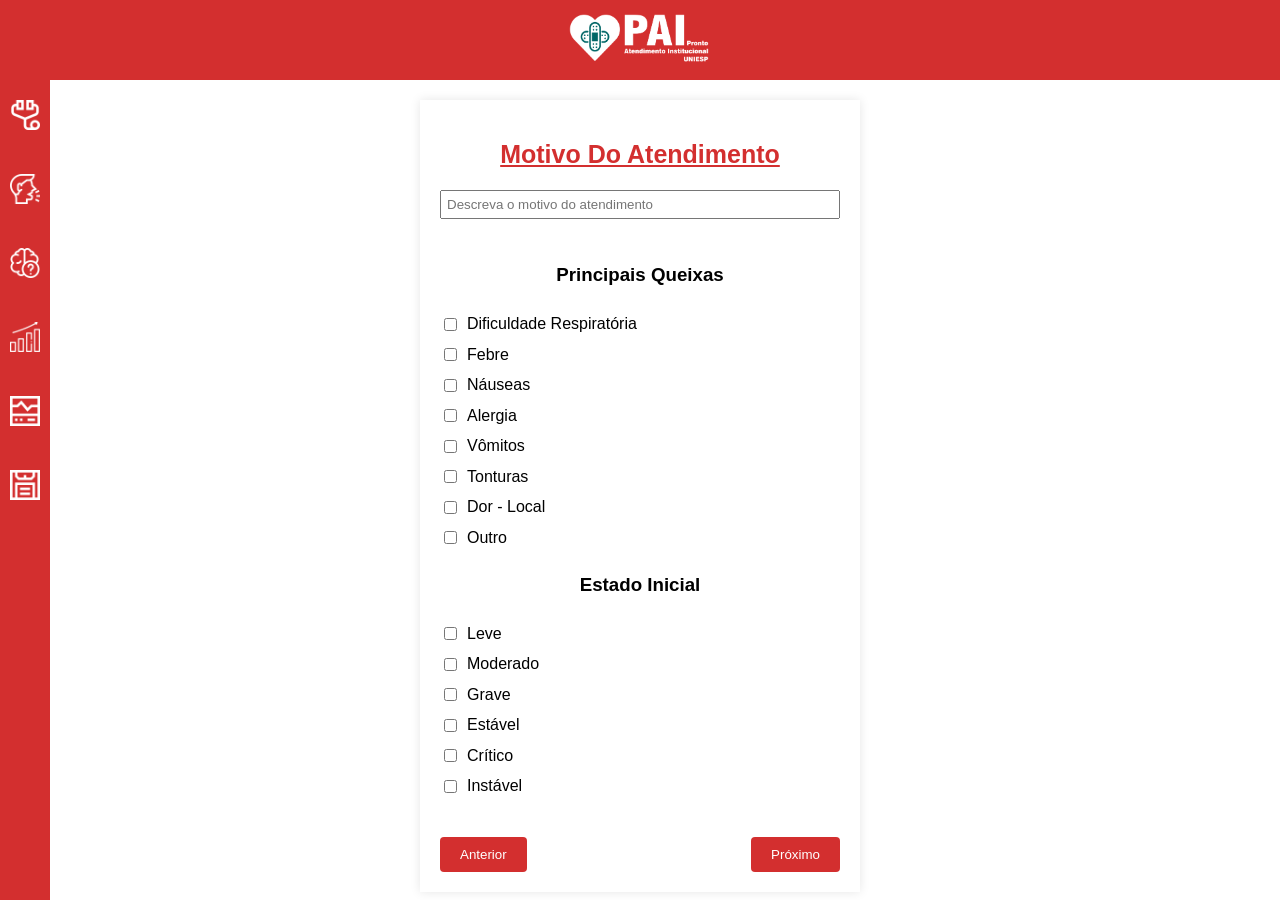
==== 00.Queixas2.html @ a55c24cc "Primeiro Commit" ====
<!DOCTYPE html>
<html lang="pt-BR">
<head>
    <meta charset="UTF-8">
    <meta name="viewport" content="width=device-width, initial-scale=1.0">
    <title>Motivo Do Atendimento</title>
    <style>

        /* Estilos gerais para manter a responsividade */
        body {
            font-family: Arial, sans-serif;
            margin: 0;
            padding: 0;
            background-color: #fff;
        }

        .container {
            display: flex;
            flex-direction: column;
            align-items: center;
            width: 100%; /* Ajusta para 100% da largura da tela */
        }

        .content {
            width: 90%; /* Reduz a largura em telas menores */
            max-width: 400px;
            padding: 20px;
            box-shadow: 0 0 10px rgba(0, 0, 0, 0.1);
            margin-top: 20px;
        }

        /* Media queries para diferentes larguras de tela */
        @media (max-width: 768px) {
            
            
            .sidebar {
                width: 40px; /* Reduz a largura da barra lateral */
                padding-top: 60px;
            }

            .sidebar img {
                width: 25px; /* Ajusta o tamanho dos ícones */
                margin: 15px 0;
            }

            .content {
                width: 100%; /* Ocupará a largura total da tela */
                max-width: none; /* Remove o limite de largura */
                padding: 15px;
            }

            .content .buttons button {
                padding: 8px 15px; /* Reduz o tamanho dos botões */
                font-size: 0.9em; /* Diminui a fonte */
            }
        }

        @media (max-width: 480px) {
            .header img {
                width: 100px; /* Ajusta o logo para telas menores */
            }

            .content h2 {
                font-size: 1.2em; /* Diminui o tamanho do título */
            }

            .content label {
                font-size: 0.9em; /* Ajusta o tamanho da fonte das labels */
            }

            .checkbox-group label {
                font-size: 0.85em; /* Reduz o tamanho da fonte nas opções */
            }

            .content .buttons {
                flex-direction: column; /* Coloca os botões em uma coluna */
                align-items: center;
            }

            .content .buttons button {
                width: 100%; /* Faz os botões ocuparem a largura total */
                margin-bottom: 10px; /* Adiciona margem inferior para separação */
            }
        }


        

        body {
            font-family: Arial, sans-serif;
            margin: 0;
            padding: 0;
            background-color: #fff;
        }
        .container {
            display: flex;
            flex-direction: column;
            align-items: center;
            
        }
        .header {
            background-color: #d32f2f;
            color: white;
            width: 100%;
            text-align: center;
            padding: 10px 0;
        }
        .header img {
            width: 150px;
        }
        .content {
            width: 100%;
            max-width: 400px;
            padding: 20px;
            box-shadow: 0 0 10px rgba(0, 0, 0, 0.1);
            margin-top: 20px;
        }
        .content h2 {
            text-align: center;
            color: #d32f2f;
            text-decoration: underline;
            font-size: 25px;
            
        }
        .content h3 {
            text-align: center;
            margin-top: 25px;
        }
        .content label {
            display: block;
            margin: 10px 0 5px;
        }
        .content input[type="checkbox"],
        .content input[type="text"] {
            margin-bottom: 6ppx; /* Reduzido para metade do espaçamento atual */
        }
        .input-text {
            width: 100%; /* Ajusta para ocupar 100% da largura do contêiner */
            box-sizing: border-box; /* Garante que o padding não aumente o tamanho total */
            margin-bottom: 20px;
            padding: 5px;
        }
        
        
        .checkbox-group {
            display: flex;
            flex-direction: column;
        }
        .checkbox-group label {
            display: flex;
            align-items: center;
            margin-bottom: 1.5px; /* Ajustando para metade do espaçamento atual */
        }
        .checkbox-group label input {
            margin-right: 10px;
        }
        .content .checkbox-group-title {
            text-align: center;
            font-size: 1.2em;
            margin-top: 10px;
        }
        .content .buttons {
            display: flex;
            justify-content: space-between;
            margin-top: 40px;
        }
        .content .buttons button {
            padding: 10px 20px;
            background-color:#d32f2f;
            color: white;
            border: none;
            border-radius: 4px;
            cursor: pointer;
        }
        .sidebar {
            position: fixed;
            top: 0;
            left: 0;
            width: 50px;
            height: 100%;
            background-color: #d32f2f;
            display: flex;
            flex-direction: column;
            align-items: center;
            padding-top: 80px;
        }
        .sidebar img {
            width: 30px;
            margin: 20px 0;
        }
    </style>
</head>
<body>
    <div class="sidebar" >
        
        <a href="inicial.html"><img src="inicial.png" alt="Inicial"></a>
        <a href="circulatorio.html"><img src="circulatorio.png" alt="Circulatório"></a>
        <a href="neuro.html"><img src="neuro.png" alt="Neuro"></a>
        <a href="evolucao.html"><img src="evolucao.png" alt="Evolução"></a>
        <a href="parametros.html"><img src="parametros.png" alt="Parâmetros"></a>
        <a href="#"><img src="salvar.png" alt="Salvar"></a> <!-- Ícone de salvar -->
    
    </div>

    <div class="container">
        <div class="header">
            <img src="PaiLogoHorizontalTransp.png" alt="PAI Logo">
        </div>
        <div class="content">
            <h2>Motivo Do Atendimento</h2>
            
            <input type="text" id="campo" class="input-text" placeholder="Descreva o motivo do atendimento">
            <h3>Principais Queixas</h3>
            <div class="checkbox-group">
                <label><input type="checkbox"> Dificuldade Respiratória</label>
                <label><input type="checkbox"> Febre</label>
                <label><input type="checkbox"> Náuseas</label>
                <label><input type="checkbox"> Alergia</label>
                <label><input type="checkbox"> Vômitos</label>
                <label><input type="checkbox"> Tonturas</label>
                <label><input type="checkbox"> Dor - Local</label>
                <label><input type="checkbox"> Outro</label>
            </div>
            <h3>Estado Inicial</h3>
            <div class="checkbox-group">
                <label><input type="checkbox"> Leve</label>
                <label><input type="checkbox"> Moderado</label>
                <label><input type="checkbox"> Grave</label>
                <label><input type="checkbox"> Estável</label>
                <label><input type="checkbox"> Crítico</label>
                <label><input type="checkbox"> Instável</label>
            </div>
            <div class="buttons">
                <button>Anterior</button>
                <a href="01.inicial2.html"><button>Próximo</button></a>
            </div>
        </div>
    </div>
</body>
</html>
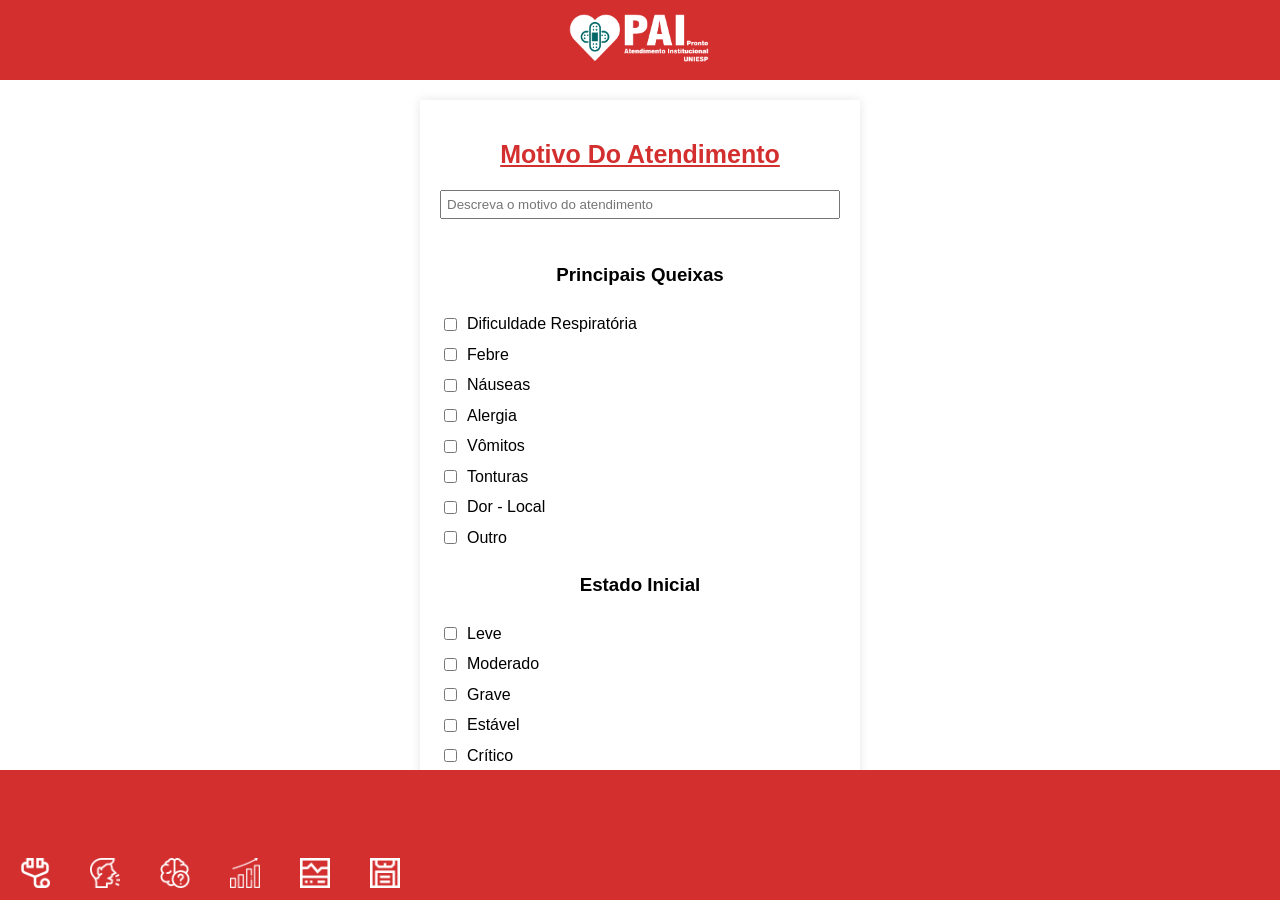
==== commit c84536b4: "Add files via upload" ====
--- a/00.Queixas2.html
+++ b/00.Queixas2.html
@@ -1,240 +1,240 @@
-<!DOCTYPE html>
-<html lang="pt-BR">
-<head>
-    <meta charset="UTF-8">
-    <meta name="viewport" content="width=device-width, initial-scale=1.0">
-    <title>Motivo Do Atendimento</title>
-    <style>
-
-        /* Estilos gerais para manter a responsividade */
-        body {
-            font-family: Arial, sans-serif;
-            margin: 0;
-            padding: 0;
-            background-color: #fff;
-        }
-
-        .container {
-            display: flex;
-            flex-direction: column;
-            align-items: center;
-            width: 100%; /* Ajusta para 100% da largura da tela */
-        }
-
-        .content {
-            width: 90%; /* Reduz a largura em telas menores */
-            max-width: 400px;
-            padding: 20px;
-            box-shadow: 0 0 10px rgba(0, 0, 0, 0.1);
-            margin-top: 20px;
-        }
-
-        /* Media queries para diferentes larguras de tela */
-        @media (max-width: 768px) {
-            
-            
-            .sidebar {
-                width: 40px; /* Reduz a largura da barra lateral */
-                padding-top: 60px;
-            }
-
-            .sidebar img {
-                width: 25px; /* Ajusta o tamanho dos ícones */
-                margin: 15px 0;
-            }
-
-            .content {
-                width: 100%; /* Ocupará a largura total da tela */
-                max-width: none; /* Remove o limite de largura */
-                padding: 15px;
-            }
-
-            .content .buttons button {
-                padding: 8px 15px; /* Reduz o tamanho dos botões */
-                font-size: 0.9em; /* Diminui a fonte */
-            }
-        }
-
-        @media (max-width: 480px) {
-            .header img {
-                width: 100px; /* Ajusta o logo para telas menores */
-            }
-
-            .content h2 {
-                font-size: 1.2em; /* Diminui o tamanho do título */
-            }
-
-            .content label {
-                font-size: 0.9em; /* Ajusta o tamanho da fonte das labels */
-            }
-
-            .checkbox-group label {
-                font-size: 0.85em; /* Reduz o tamanho da fonte nas opções */
-            }
-
-            .content .buttons {
-                flex-direction: column; /* Coloca os botões em uma coluna */
-                align-items: center;
-            }
-
-            .content .buttons button {
-                width: 100%; /* Faz os botões ocuparem a largura total */
-                margin-bottom: 10px; /* Adiciona margem inferior para separação */
-            }
-        }
-
-
-        
-
-        body {
-            font-family: Arial, sans-serif;
-            margin: 0;
-            padding: 0;
-            background-color: #fff;
-        }
-        .container {
-            display: flex;
-            flex-direction: column;
-            align-items: center;
-            
-        }
-        .header {
-            background-color: #d32f2f;
-            color: white;
-            width: 100%;
-            text-align: center;
-            padding: 10px 0;
-        }
-        .header img {
-            width: 150px;
-        }
-        .content {
-            width: 100%;
-            max-width: 400px;
-            padding: 20px;
-            box-shadow: 0 0 10px rgba(0, 0, 0, 0.1);
-            margin-top: 20px;
-        }
-        .content h2 {
-            text-align: center;
-            color: #d32f2f;
-            text-decoration: underline;
-            font-size: 25px;
-            
-        }
-        .content h3 {
-            text-align: center;
-            margin-top: 25px;
-        }
-        .content label {
-            display: block;
-            margin: 10px 0 5px;
-        }
-        .content input[type="checkbox"],
-        .content input[type="text"] {
-            margin-bottom: 6ppx; /* Reduzido para metade do espaçamento atual */
-        }
-        .input-text {
-            width: 100%; /* Ajusta para ocupar 100% da largura do contêiner */
-            box-sizing: border-box; /* Garante que o padding não aumente o tamanho total */
-            margin-bottom: 20px;
-            padding: 5px;
-        }
-        
-        
-        .checkbox-group {
-            display: flex;
-            flex-direction: column;
-        }
-        .checkbox-group label {
-            display: flex;
-            align-items: center;
-            margin-bottom: 1.5px; /* Ajustando para metade do espaçamento atual */
-        }
-        .checkbox-group label input {
-            margin-right: 10px;
-        }
-        .content .checkbox-group-title {
-            text-align: center;
-            font-size: 1.2em;
-            margin-top: 10px;
-        }
-        .content .buttons {
-            display: flex;
-            justify-content: space-between;
-            margin-top: 40px;
-        }
-        .content .buttons button {
-            padding: 10px 20px;
-            background-color:#d32f2f;
-            color: white;
-            border: none;
-            border-radius: 4px;
-            cursor: pointer;
-        }
-        .sidebar {
-            position: fixed;
-            top: 0;
-            left: 0;
-            width: 50px;
-            height: 100%;
-            background-color: #d32f2f;
-            display: flex;
-            flex-direction: column;
-            align-items: center;
-            padding-top: 80px;
-        }
-        .sidebar img {
-            width: 30px;
-            margin: 20px 0;
-        }
-    </style>
-</head>
-<body>
-    <div class="sidebar" >
-        
-        <a href="inicial.html"><img src="inicial.png" alt="Inicial"></a>
-        <a href="circulatorio.html"><img src="circulatorio.png" alt="Circulatório"></a>
-        <a href="neuro.html"><img src="neuro.png" alt="Neuro"></a>
-        <a href="evolucao.html"><img src="evolucao.png" alt="Evolução"></a>
-        <a href="parametros.html"><img src="parametros.png" alt="Parâmetros"></a>
-        <a href="#"><img src="salvar.png" alt="Salvar"></a> <!-- Ícone de salvar -->
-    
-    </div>
-
-    <div class="container">
-        <div class="header">
-            <img src="PaiLogoHorizontalTransp.png" alt="PAI Logo">
-        </div>
-        <div class="content">
-            <h2>Motivo Do Atendimento</h2>
-            
-            <input type="text" id="campo" class="input-text" placeholder="Descreva o motivo do atendimento">
-            <h3>Principais Queixas</h3>
-            <div class="checkbox-group">
-                <label><input type="checkbox"> Dificuldade Respiratória</label>
-                <label><input type="checkbox"> Febre</label>
-                <label><input type="checkbox"> Náuseas</label>
-                <label><input type="checkbox"> Alergia</label>
-                <label><input type="checkbox"> Vômitos</label>
-                <label><input type="checkbox"> Tonturas</label>
-                <label><input type="checkbox"> Dor - Local</label>
-                <label><input type="checkbox"> Outro</label>
-            </div>
-            <h3>Estado Inicial</h3>
-            <div class="checkbox-group">
-                <label><input type="checkbox"> Leve</label>
-                <label><input type="checkbox"> Moderado</label>
-                <label><input type="checkbox"> Grave</label>
-                <label><input type="checkbox"> Estável</label>
-                <label><input type="checkbox"> Crítico</label>
-                <label><input type="checkbox"> Instável</label>
-            </div>
-            <div class="buttons">
-                <button>Anterior</button>
-                <a href="01.inicial2.html"><button>Próximo</button></a>
-            </div>
-        </div>
-    </div>
-</body>
+<!DOCTYPE html>
+<html lang="pt-BR">
+<head>
+    <meta charset="UTF-8">
+    <meta name="viewport" content="width=device-width, initial-scale=1.0">
+    <title>Motivo Do Atendimento</title>
+    <style>
+
+        /* Estilos gerais para manter a responsividade */
+        body {
+            font-family: Arial, sans-serif;
+            margin: 0;
+            padding: 0;
+            background-color: #fff;
+        }
+
+        .container {
+            display: flex;
+            flex-direction: column;
+            align-items: center;
+            width: 100%; /* Ajusta para 100% da largura da tela */
+        }
+
+        .content {
+            width: 90%; /* Reduz a largura em telas menores */
+            max-width: 400px;
+            padding: 20px;
+            box-shadow: 0 0 10px rgba(0, 0, 0, 0.1);
+            margin-top: 20px;
+        }
+
+        /* Media queries para diferentes larguras de tela */
+        @media (max-width: 768px) {
+            
+            
+            .sidebar {
+                width: 100%; /* Reduz a largura da barra lateral */
+                padding-top: 60px;
+            }
+
+            .sidebar img {
+                width: 25px; /* Ajusta o tamanho dos ícones */
+                margin: 15px 0;
+            }
+
+            .content {
+                width: 100%; /* Ocupará a largura total da tela */
+                max-width: none; /* Remove o limite de largura */
+                padding: 15px;
+            }
+
+            .content .buttons button {
+                padding: 8px 15px; /* Reduz o tamanho dos botões */
+                font-size: 0.9em; /* Diminui a fonte */
+            }
+        }
+
+        @media (max-width: 480px) {
+            .header img {
+                width: 100px; /* Ajusta o logo para telas menores */
+            }
+
+            .content h2 {
+                font-size: 1.2em; /* Diminui o tamanho do título */
+            }
+
+            .content label {
+                font-size: 0.9em; /* Ajusta o tamanho da fonte das labels */
+            }
+
+            .checkbox-group label {
+                font-size: 0.85em; /* Reduz o tamanho da fonte nas opções */
+            }
+
+            .content .buttons {
+                flex-direction: column; /* Coloca os botões em uma coluna */
+                align-items: center;
+            }
+
+            .content .buttons button {
+                width: 100%; /* Faz os botões ocuparem a largura total */
+                margin-bottom: 10px; /* Adiciona margem inferior para separação */
+            }
+        }
+
+
+        
+
+        body {
+            font-family: Arial, sans-serif;
+            margin: 0;
+            padding: 0;
+            background-color: #fff;
+        }
+        .container {
+            display: flex;
+            flex-direction: column;
+            align-items: center;
+            
+        }
+        .header {
+            background-color: #d32f2f;
+            color: white;
+            width: 100%;
+            text-align: center;
+            padding: 10px 0;
+        }
+        .header img {
+            width: 150px;
+        }
+        .content {
+            width: 100%;
+            max-width: 400px;
+            padding: 20px;
+            box-shadow: 0 0 10px rgba(0, 0, 0, 0.1);
+            margin-top: 20px;
+        }
+        .content h2 {
+            text-align: center;
+            color: #d32f2f;
+            text-decoration: underline;
+            font-size: 25px;
+            
+        }
+        .content h3 {
+            text-align: center;
+            margin-top: 25px;
+        }
+        .content label {
+            display: block;
+            margin: 10px 0 5px;
+        }
+        .content input[type="checkbox"],
+        .content input[type="text"] {
+            margin-bottom: 6ppx; /* Reduzido para metade do espaçamento atual */
+        }
+        .input-text {
+            width: 100%; /* Ajusta para ocupar 100% da largura do contêiner */
+            box-sizing: border-box; /* Garante que o padding não aumente o tamanho total */
+            margin-bottom: 20px;
+            padding: 5px;
+        }
+        
+        
+        .checkbox-group {
+            display: flex;
+            flex-direction: column;
+        }
+        .checkbox-group label {
+            display: flex;
+            align-items: center;
+            margin-bottom: 1.5px; /* Ajustando para metade do espaçamento atual */
+        }
+        .checkbox-group label input {
+            margin-right: 10px;
+        }
+        .content .checkbox-group-title {
+            text-align: center;
+            font-size: 1.2em;
+            margin-top: 10px;
+        }
+        .content .buttons {
+            display: flex;
+            justify-content: space-between;
+            margin-top: 40px;
+        }
+        .content .buttons button {
+            padding: 10px 20px;
+            background-color:#d32f2f;
+            color: white;
+            border: none;
+            border-radius: 4px;
+            cursor: pointer;
+        }
+        .sidebar {
+            position: fixed;
+            bottom: 0;
+            right: 0;
+            width: 100%;
+            height: 50px;
+            background-color: #d32f2f;
+            display: flex;
+            flex-direction: row;
+            align-items: center;
+            padding-top: 80px;
+        }
+        .sidebar img {
+            width: 30px;
+            margin: 20px;
+        }
+    </style>
+</head>
+<body>
+    <div class="sidebar" >
+        
+        <a href="inicial.html"><img src="inicial.png" alt="Inicial"></a>
+        <a href="circulatorio.html"><img src="circulatorio.png" alt="Circulatório"></a>
+        <a href="neuro.html"><img src="neuro.png" alt="Neuro"></a>
+        <a href="evolucao.html"><img src="evolucao.png" alt="Evolução"></a>
+        <a href="parametros.html"><img src="parametros.png" alt="Parâmetros"></a>
+        <a href="#"><img src="salvar.png" alt="Salvar"></a> <!-- Ícone de salvar -->
+    
+    </div>
+
+    <div class="container">
+        <div class="header">
+            <img src="PaiLogoHorizontalTransp.png" alt="PAI Logo">
+        </div>
+        <div class="content">
+            <h2>Motivo Do Atendimento</h2>
+            
+            <input type="text" id="campo" class="input-text" placeholder="Descreva o motivo do atendimento">
+            <h3>Principais Queixas</h3>
+            <div class="checkbox-group">
+                <label><input type="checkbox"> Dificuldade Respiratória</label>
+                <label><input type="checkbox"> Febre</label>
+                <label><input type="checkbox"> Náuseas</label>
+                <label><input type="checkbox"> Alergia</label>
+                <label><input type="checkbox"> Vômitos</label>
+                <label><input type="checkbox"> Tonturas</label>
+                <label><input type="checkbox"> Dor - Local</label>
+                <label><input type="checkbox"> Outro</label>
+            </div>
+            <h3>Estado Inicial</h3>
+            <div class="checkbox-group">
+                <label><input type="checkbox"> Leve</label>
+                <label><input type="checkbox"> Moderado</label>
+                <label><input type="checkbox"> Grave</label>
+                <label><input type="checkbox"> Estável</label>
+                <label><input type="checkbox"> Crítico</label>
+                <label><input type="checkbox"> Instável</label>
+            </div>
+            <div class="buttons">
+                <button>Anterior</button>
+                <a href="01.inicial2.html"><button>Próximo</button></a>
+            </div>
+        </div>
+    </div>
+</body>
 </html>
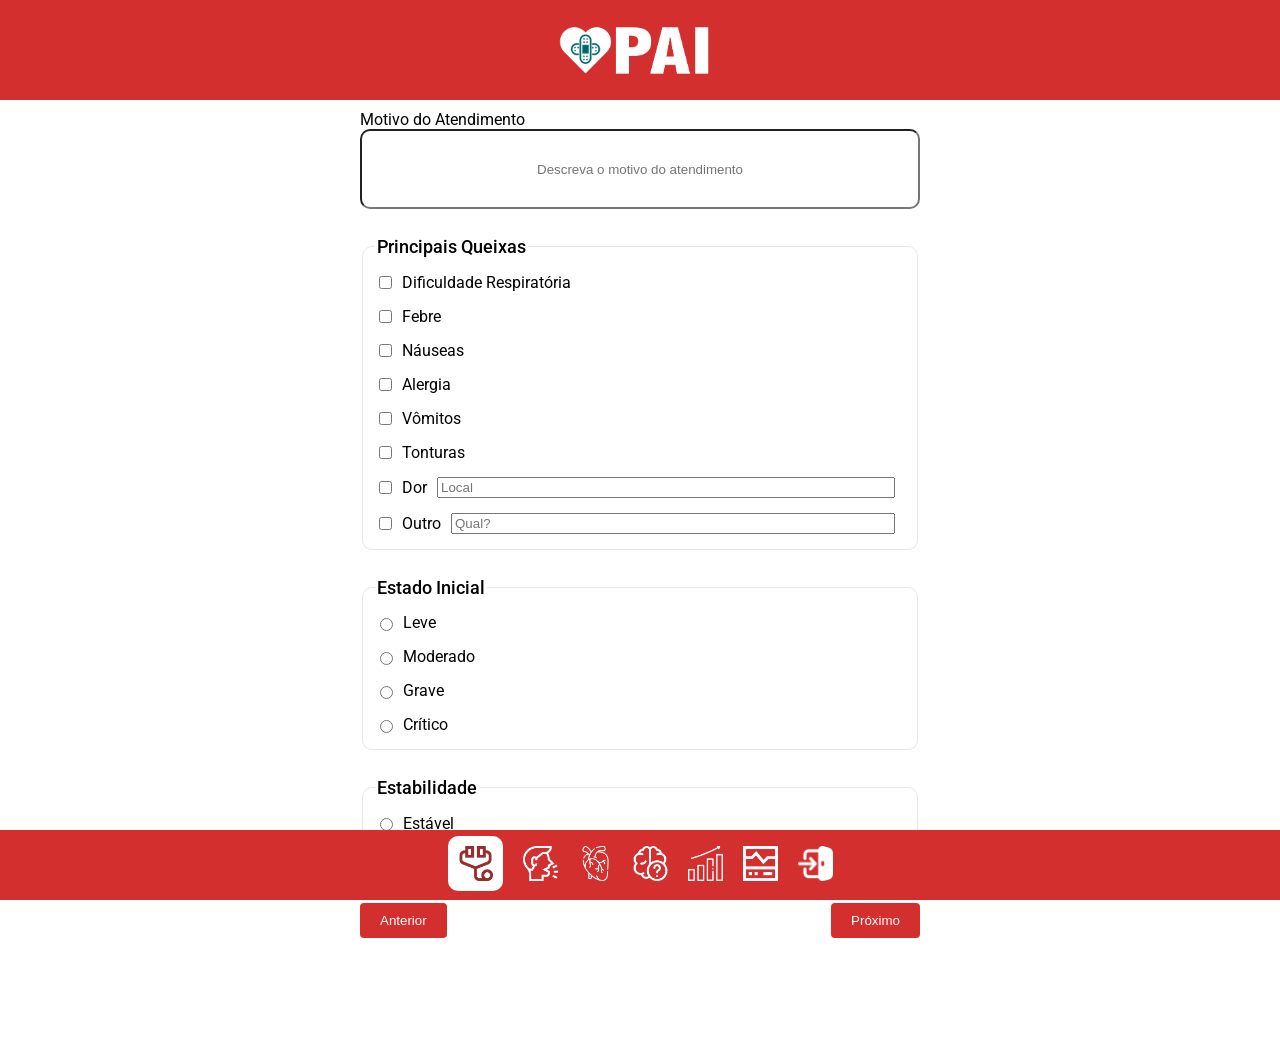
==== commit 95b91c9d: "Add files via upload" ====
--- a/00.Queixas2.html
+++ b/00.Queixas2.html
@@ -3,238 +3,68 @@
 <head>
     <meta charset="UTF-8">
     <meta name="viewport" content="width=device-width, initial-scale=1.0">
-    <title>Motivo Do Atendimento</title>
-    <style>
 
-        /* Estilos gerais para manter a responsividade */
-        body {
-            font-family: Arial, sans-serif;
-            margin: 0;
-            padding: 0;
-            background-color: #fff;
-        }
+    <title>PAI - Pronto Atendimento Institucional</title>
+    <link rel="stylesheet" href="css/default.css">
+</head>
 
-        .container {
-            display: flex;
-            flex-direction: column;
-            align-items: center;
-            width: 100%; /* Ajusta para 100% da largura da tela */
-        }
-
-        .content {
-            width: 90%; /* Reduz a largura em telas menores */
-            max-width: 400px;
-            padding: 20px;
-            box-shadow: 0 0 10px rgba(0, 0, 0, 0.1);
-            margin-top: 20px;
-        }
-
-        /* Media queries para diferentes larguras de tela */
-        @media (max-width: 768px) {
-            
-            
-            .sidebar {
-                width: 100%; /* Reduz a largura da barra lateral */
-                padding-top: 60px;
-            }
-
-            .sidebar img {
-                width: 25px; /* Ajusta o tamanho dos ícones */
-                margin: 15px 0;
-            }
-
-            .content {
-                width: 100%; /* Ocupará a largura total da tela */
-                max-width: none; /* Remove o limite de largura */
-                padding: 15px;
-            }
-
-            .content .buttons button {
-                padding: 8px 15px; /* Reduz o tamanho dos botões */
-                font-size: 0.9em; /* Diminui a fonte */
-            }
-        }
-
-        @media (max-width: 480px) {
-            .header img {
-                width: 100px; /* Ajusta o logo para telas menores */
-            }
-
-            .content h2 {
-                font-size: 1.2em; /* Diminui o tamanho do título */
-            }
-
-            .content label {
-                font-size: 0.9em; /* Ajusta o tamanho da fonte das labels */
-            }
-
-            .checkbox-group label {
-                font-size: 0.85em; /* Reduz o tamanho da fonte nas opções */
-            }
-
-            .content .buttons {
-                flex-direction: column; /* Coloca os botões em uma coluna */
-                align-items: center;
-            }
-
-            .content .buttons button {
-                width: 100%; /* Faz os botões ocuparem a largura total */
-                margin-bottom: 10px; /* Adiciona margem inferior para separação */
-            }
-        }
-
-
-        
-
-        body {
-            font-family: Arial, sans-serif;
-            margin: 0;
-            padding: 0;
-            background-color: #fff;
-        }
-        .container {
-            display: flex;
-            flex-direction: column;
-            align-items: center;
-            
-        }
-        .header {
-            background-color: #d32f2f;
-            color: white;
-            width: 100%;
-            text-align: center;
-            padding: 10px 0;
-        }
-        .header img {
-            width: 150px;
-        }
-        .content {
-            width: 100%;
-            max-width: 400px;
-            padding: 20px;
-            box-shadow: 0 0 10px rgba(0, 0, 0, 0.1);
-            margin-top: 20px;
-        }
-        .content h2 {
-            text-align: center;
-            color: #d32f2f;
-            text-decoration: underline;
-            font-size: 25px;
-            
-        }
-        .content h3 {
-            text-align: center;
-            margin-top: 25px;
-        }
-        .content label {
-            display: block;
-            margin: 10px 0 5px;
-        }
-        .content input[type="checkbox"],
-        .content input[type="text"] {
-            margin-bottom: 6ppx; /* Reduzido para metade do espaçamento atual */
-        }
-        .input-text {
-            width: 100%; /* Ajusta para ocupar 100% da largura do contêiner */
-            box-sizing: border-box; /* Garante que o padding não aumente o tamanho total */
-            margin-bottom: 20px;
-            padding: 5px;
-        }
-        
-        
-        .checkbox-group {
-            display: flex;
-            flex-direction: column;
-        }
-        .checkbox-group label {
-            display: flex;
-            align-items: center;
-            margin-bottom: 1.5px; /* Ajustando para metade do espaçamento atual */
-        }
-        .checkbox-group label input {
-            margin-right: 10px;
-        }
-        .content .checkbox-group-title {
-            text-align: center;
-            font-size: 1.2em;
-            margin-top: 10px;
-        }
-        .content .buttons {
-            display: flex;
-            justify-content: space-between;
-            margin-top: 40px;
-        }
-        .content .buttons button {
-            padding: 10px 20px;
-            background-color:#d32f2f;
-            color: white;
-            border: none;
-            border-radius: 4px;
-            cursor: pointer;
-        }
-        .sidebar {
-            position: fixed;
-            bottom: 0;
-            right: 0;
-            width: 100%;
-            height: 50px;
-            background-color: #d32f2f;
-            display: flex;
-            flex-direction: row;
-            align-items: center;
-            padding-top: 80px;
-        }
-        .sidebar img {
-            width: 30px;
-            margin: 20px;
-        }
-    </style>
-</head>
 <body>
-    <div class="sidebar" >
-        
-        <a href="inicial.html"><img src="inicial.png" alt="Inicial"></a>
-        <a href="circulatorio.html"><img src="circulatorio.png" alt="Circulatório"></a>
-        <a href="neuro.html"><img src="neuro.png" alt="Neuro"></a>
-        <a href="evolucao.html"><img src="evolucao.png" alt="Evolução"></a>
-        <a href="parametros.html"><img src="parametros.png" alt="Parâmetros"></a>
-        <a href="#"><img src="salvar.png" alt="Salvar"></a> <!-- Ícone de salvar -->
-    
-    </div>
+    <nav class="sidebar">
+        <a href="00.Queixas2.html" class="sidebar-item active"><img src="queixas.png" alt="Exame Inicial"></a>
+        <a href="01.inicial2.html" class="sidebar-item"><img src="respiratorio.png" alt="Respiratório"></a>
+        <a href="02.Circulatorio2.html" class="sidebar-item"><img src="circulatorio.png" alt="Circulatório"></a>
+        <a href="03.Neuro2.html" class="sidebar-item"><img src="neuro.png" alt="Neuro"></a>
+        <a href="04.Evolucao2.html" class="sidebar-item"><img src="evolucao.png" alt="Evolução"></a>
+        <a href="05.Parametros2.html" class="sidebar-item"><img src="parametros.png" alt="Parâmetros"></a>
+        <a href="index.html" class="sidebar-item"><img src="sair.png" alt="Login"></a>
+    </nav>
 
     <div class="container">
         <div class="header">
-            <img src="PaiLogoHorizontalTransp.png" alt="PAI Logo">
+            <img src="PaiLogoHorizTransp.png" alt="PAI Logo">
         </div>
+    
         <div class="content">
-            <h2>Motivo Do Atendimento</h2>
-            
-            <input type="text" id="campo" class="input-text" placeholder="Descreva o motivo do atendimento">
-            <h3>Principais Queixas</h3>
-            <div class="checkbox-group">
-                <label><input type="checkbox"> Dificuldade Respiratória</label>
-                <label><input type="checkbox"> Febre</label>
-                <label><input type="checkbox"> Náuseas</label>
-                <label><input type="checkbox"> Alergia</label>
-                <label><input type="checkbox"> Vômitos</label>
-                <label><input type="checkbox"> Tonturas</label>
-                <label><input type="checkbox"> Dor - Local</label>
-                <label><input type="checkbox"> Outro</label>
-            </div>
-            <h3>Estado Inicial</h3>
-            <div class="checkbox-group">
-                <label><input type="checkbox"> Leve</label>
-                <label><input type="checkbox"> Moderado</label>
-                <label><input type="checkbox"> Grave</label>
-                <label><input type="checkbox"> Estável</label>
-                <label><input type="checkbox"> Crítico</label>
-                <label><input type="checkbox"> Instável</label>
-            </div>
+            <form>
+                <label>Motivo do Atendimento<input type="text" class="input-text" id="motivo_atendimento" placeholder="Descreva o motivo do atendimento"></label>
+                <fieldset class="section">
+                    <legend>Principais Queixas</legend>
+                    <div class="checkbox-group">
+                        <label><input type="checkbox" id="dificuldade_respiratoria"> Dificuldade Respiratória</label>
+                        <label><input type="checkbox" id="febre"> Febre</label>
+                        <label><input type="checkbox" id="nauseas"> Náuseas</label>
+                        <label><input type="checkbox" id="alergia"> Alergia</label>
+                        <label><input type="checkbox" id="vomitos"> Vômitos</label>
+                        <label><input type="checkbox" id="tonturas"> Tonturas</label>
+                        <label><input type="checkbox" id="dor"> Dor <input type="text" id="dor_local" placeholder="Local"></label>
+                        <label><input type="checkbox" id="queixa_outro"> Outro <input type="text" id="queixa_outro_texto" placeholder="Qual?"></label>
+                    </div>
+                </fieldset>
+                <fieldset class="section">
+                    <legend>Estado Inicial</legend>
+                    <div class="checkbox-group">
+                        <label><input type="radio" id="inicial_leve" name="estado_inicial_grau" value="Leve"> Leve</label>
+                        <label><input type="radio" id="inicial_moderado" name="estado_inicial_grau" value="Moderado"> Moderado</label>
+                        <label><input type="radio" id="inicial_grave" name="estado_inicial_grau" value="Grave"> Grave</label>
+                        <label><input type="radio" id="inicial_critico" name="estado_inicial_grau" value="Crítico"> Crítico</label>
+                    </div>
+                </fieldset>
+                <fieldset class="section">
+                    <legend>Estabilidade</legend>
+                    <div class="checkbox-group">
+                        <label><input type="radio" id="inicial_estavel" name="estado_inicial_estabilidade" value="Estável"> Estável</label>
+                        <label><input type="radio" id="inicial_instavel" name="estado_inicial_estabilidade" value="Instável"> Instável</label>
+                    </div>
+                </fieldset>
+            </form>
             <div class="buttons">
-                <button>Anterior</button>
+                <a href="000.dadospaciente2.html"><button>Anterior</button></a>
                 <a href="01.inicial2.html"><button>Próximo</button></a>
             </div>
         </div>
     </div>
+
+    <script src="js/realce.js"></script>
+
 </body>
 </html>
--- a/css/default.css
+++ b/css/default.css
@@ -0,0 +1,270 @@
+@import url('https://fonts.googleapis.com/css2?family=Roboto:ital,wght@0,100;0,300;0,400;0,500;0,700;0,900;1,100;1,300;1,400;1,500;1,700;1,900&display=swap');
+
+body, html {
+    display: flex;
+    justify-content: center; /* Centraliza o contêiner */
+    align-items: flex-start; /* Ajuste conforme necessário */
+    margin: 0;
+    padding: 0;
+    width: 100%; /* Garante que o body ocupe toda a largura */
+    box-sizing: border-box;
+    overflow-x: hidden; /* Evita a rolagem horizontal */
+    font-family: Roboto;
+}
+
+img {
+    max-width: 100%; /* Impede que as imagens ultrapassem a largura do contêiner */
+    height: auto; /* Mantém a proporção */
+}
+
+fieldset {
+    border-radius: 10px;
+    margin-top: 3vh;
+    border: 1px solid rgba(136, 136, 136, 0.2);
+}
+
+fieldset legend {
+    font-size: large;
+    font-weight: 500;
+}
+
+.checkbox-group {
+    display: flex;
+    flex-direction: column;
+}
+
+.checkbox-group label {
+    display: flex;
+    align-items: center;
+    margin-bottom: 1.5px; /* Ajustando para metade do espaçamento atual */
+}
+
+.checkbox-group label input {
+    margin-right: 10px;
+}
+
+.container {
+    display: flex;
+    flex-direction: column;
+    align-items: center;
+    justify-content: center;
+    margin: 0 auto; /* Centraliza horizontalmente */
+    max-width: 600px; /* Define uma largura máxima para o contêiner */
+    padding: 0px; /* Ajusta o padding conforme necessário */
+    max-width: 100%;
+    width: 100%;
+    box-sizing: border-box;
+}
+
+.content {
+    width: 100%; /* Torna responsivo */
+    max-width: 600px; /* Limite de largura em telas grandes */
+    padding: 20px;
+    margin: 0 auto; /* Centraliza a `.content` */
+    box-sizing: border-box;
+    padding-top: 100px; /* Padding igual à altura do Header*/
+}
+
+.content h2 {
+    text-align: center;
+    color: #d32f2f;
+    text-decoration: underline;
+    font-size: 25px;
+    
+}
+
+.content h3 {
+    text-align: center;
+    margin-top: 25px;
+}
+
+.content label {
+    display: block;
+    margin: 10px 0 5px;
+}
+
+.content input[type="checkbox"],
+.content input[type="text"] {
+    margin-bottom: 6ppx; /* Reduzido para metade do espaçamento atual */
+}
+
+.content .checkbox-group-title {
+    text-align: center;
+    font-size: 1.2em;
+    margin-top: 10px;
+}
+
+.content .buttons {
+    display: flex;
+    justify-content: space-between;
+    margin-top: 20px; /* Ajuste conforme necessário */
+    margin-bottom: 100px; /* Adicione uma margem inferior para elevar os botões */
+}
+
+.content .buttons button {
+    padding: 10px 20px;
+    background-color: #d32f2f;
+    color: white;
+    border: none;
+    border-radius: 4px;
+    cursor: pointer;
+}
+
+.header {
+    background-color: #d32f2f;
+    color: white;
+    width: 200%;
+    height: 100px;
+    margin: 0;
+    position: fixed;
+    top: 0;
+    box-sizing: border-box;
+    display: flex; /* Adiciona flexbox */
+    justify-content: center; /* Centraliza o conteúdo horizontalmente */
+    align-items: center; /* Centraliza verticalmente */
+}
+
+.header img {
+    margin: 0; /* Remove qualquer margem */
+    width: 200px; /* Ajuste se necessário para manter a proporção */
+    max-width: 100%; /* Garante que não ultrapasse o contêiner */
+    height: auto; /* Mantém a proporção */
+}
+
+.input-cell {
+    width: 85%;
+    border: none;
+    text-align: center;
+    align-items: center;
+    align-self: center;
+    align-content: center;
+    font-size: 14px;
+    padding: 2px;
+}
+
+.input-text {
+    height: 80px;
+    width: 100%; /* Ajusta para ocupar 100% da largura do contêiner */
+    box-sizing: border-box; /* Garante que o padding não aumente o tamanho total */
+    text-align: center;
+    border-radius: 10px;
+}
+
+.table-responsive {
+    overflow-x: auto; /* Adiciona rolagem horizontal quando necessário */
+    width: 100%; /* Garante que o contêiner use toda a largura */
+    box-sizing: border-box;
+}
+
+.table {
+    table-layout: auto;
+    width: 100%; /* Faz a tabela usar a largura completa do contêiner */
+    max-width: 100%; /* Impede que a tabela ultrapasse a largura */
+    border-collapse: collapse; /* Remove os espaços entre as células */
+    box-sizing: border-box;
+}
+
+.table th, .table td {
+    border-collapse: collapse;
+    border: 1px solid #000;
+    text-align: center;
+    white-space: normal;
+    padding: 5px;
+}
+
+.table th {
+    background-color: #f7b6b6;
+    font-size: 14px;
+}
+
+.table tr:nth-child(odd){
+    background-color: #f7b6b6;
+}
+
+.section label {
+    display: flex;
+    align-items: center;
+    margin-bottom: 5px; /* Adiciona espaçamento entre os elementos */
+}
+
+.section input[type="text"] {
+    margin-left: 10px; /* Espaçamento entre o texto e a caixa de entrada */
+    flex: 1; /* Faz com que a caixa de texto se expanda conforme necessário */
+}
+
+.sidebar {
+    position: fixed;
+    bottom: 0;
+    left: 0;
+    width: 100%; /* Mantém a largura total */
+    height: 70px; /* Ajuste conforme necessário */
+    background-color: #d32f2f;
+    display: flex;
+    flex-direction: row; /* Itens alinhados horizontalmente */
+    justify-content: center; /* Distribui os ícones com espaçamento uniforme */
+    align-items: center;
+    padding: 0;
+    z-index: 1000;
+}
+
+.sidebar img {
+    width: 35px; /* Ajuste conforme o tamanho desejado */
+    margin: 0 10px; /* Reduz a margem horizontal entre os ícones */
+    max-width: 100%; /* Impede que as imagens ultrapassem a largura do contêiner */
+    height: auto; /* Mantém a proporção */
+}
+
+.sidebar-item.active img {
+    border: 10px solid white; /* Cor de destaque */
+    border-radius: 10px;
+    background-color: white;
+}
+
+@media (max-width: 700px) {
+    .container {
+        width: 100%; /* Permite que o contêiner use toda a largura disponível */
+        margin: 0;
+        padding: 0; /* Ajusta o padding para telas menores */
+    }
+
+    .header img {
+        width: 80%; /* Ajusta o tamanho da imagem do cabeçalho para dispositivos móveis */
+    }
+
+    .content {
+        width: 100%; /* Garante que a largura se ajuste bem em dispositivos menores */
+        padding: 20px; /* Reduz o padding interno */
+        padding-top: 100px;
+        margin-bottom: 0; /* Adiciona espaço para a "sidebar" inferior */
+    }
+
+    .sidebar {
+        height: 80px; /* Diminui a altura da barra inferior */
+        
+    }
+
+    .sidebar img {
+        width: 35px; /* Aumente o tamanho para um valor mais adequado */
+        margin: 0 10px; /* Ajuste o espaçamento horizontal */
+    }
+
+    .content .buttons button {
+        padding: 8px 16px; /* Reduz o tamanho dos botões */
+        font-size: 14px; /* Diminui o tamanho da fonte dos botões */
+    }
+    .input-cell {
+        font-size: 10px; /* Reduz o tamanho da fonte para dispositivos móveis */
+    }
+
+    img {
+        max-width: 100%; /* Garante que a imagem não ultrapasse a largura do contêiner */
+        height: auto; /* Mantém a proporção */
+    }
+}
+@media (max-width: 768px) {
+    .header {
+        width: 100%; /* Garante que a largura seja 100% em telas pequenas */
+        margin: 0;
+        padding: 0; /* Remove qualquer padding adicional */
+    }
+}
